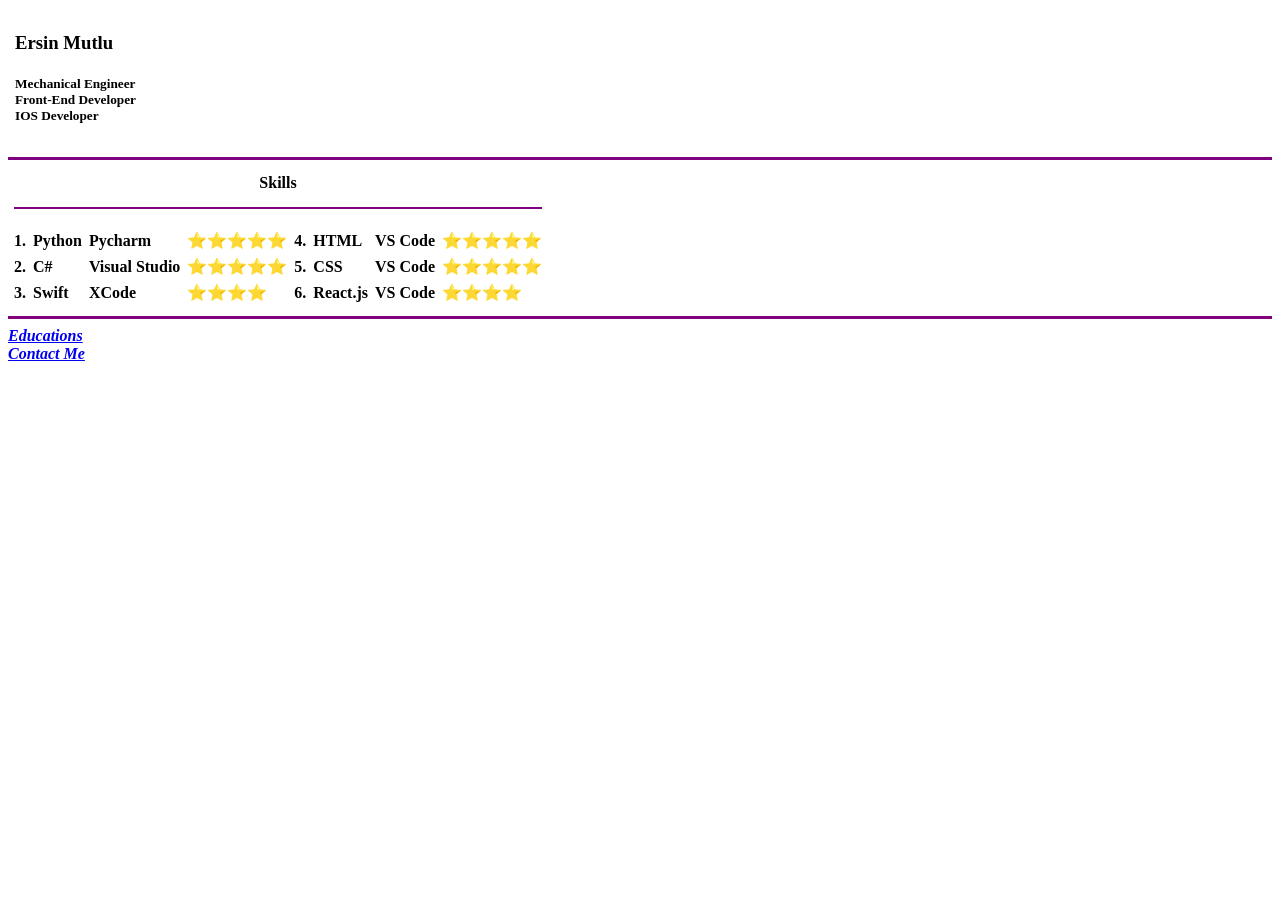
==== index.html @ 3dd2df01 "Add files via upload" ====
<!DOCTYPE html>
<html lang="en">
  <head>
    <meta charset="UTF-8" />
    <meta http-equiv="X-UA-Compatible" content="IE=edge" />
    <meta name="viewport" content="width=device-width, initial-scale=1.0" />
    <title>Ersin Mutlu CV</title>
  </head>
  <body>
    <table>
      <tr>
        <th rowspan="5">
          <img src="/linkednprofile.jpeg" width="150" alt="" />
        </th>
      </tr>
      <th align="left">
        <h3>Ersin Mutlu</h3>
        <h5>
          Mechanical Engineer <br />
          Front-End Developer <br />
          IOS Developer
        </h5>
      </th>
    </table>

    <hr size="3" noshade="" color="purple" />

    <table cellspacing="5">
      <thead align="center">
        <tr>
          <th colspan="8">Skills <br /></th>
        </tr>
      </thead>
      <tr>
        <th colspan="8"><hr size="2" noshade="" color="purple" /></th>
      </tr>
      <tr>
        <th></th>
        <th></th>
        <th></th>
        <th></th>
        <th></th>
        <th></th>
        <th></th>
        <th></th>
        <!-- <th colspan="12" rowspan="4"> <img src="/linkednprofile.jpeg" width="230" alt=""> </th> -->
      </tr>
      <tr align="left">
        <th>1.</th>
        <th>Python</th>
        <th>Pycharm</th>
        <th>⭐️⭐️⭐️⭐️⭐️</th>
        <th>4.</th>
        <th>HTML</th>
        <th>VS Code</th>
        <th>⭐️⭐️⭐️⭐️⭐️</th>
      </tr>
      <tr align="left">
        <th>2.</th>
        <th>C#</th>
        <th>Visual Studio</th>
        <th>⭐️⭐️⭐️⭐️⭐️</th>
        <th>5.</th>
        <th>CSS</th>
        <th>VS Code</th>
        <th>⭐️⭐️⭐️⭐️⭐️</th>
      </tr>
      <tr align="left">
        <th>3.</th>
        <th>Swift</th>
        <th>XCode</th>
        <th>⭐️⭐️⭐️⭐️</th>
        <th>6.</th>
        <th>React.js</th>
        <th>VS Code</th>
        <th>⭐️⭐️⭐️⭐️</th>
      </tr>
    </table>
    <hr size="3" noshade="" color="purple" />
    <a href="/education.html">
      <strong><em>Educations</em></strong>
    </a> 
    <br>
    <a href="contact-me.html">
      <strong><em>Contact Me</em></strong></a
    >
  </body>
</html>
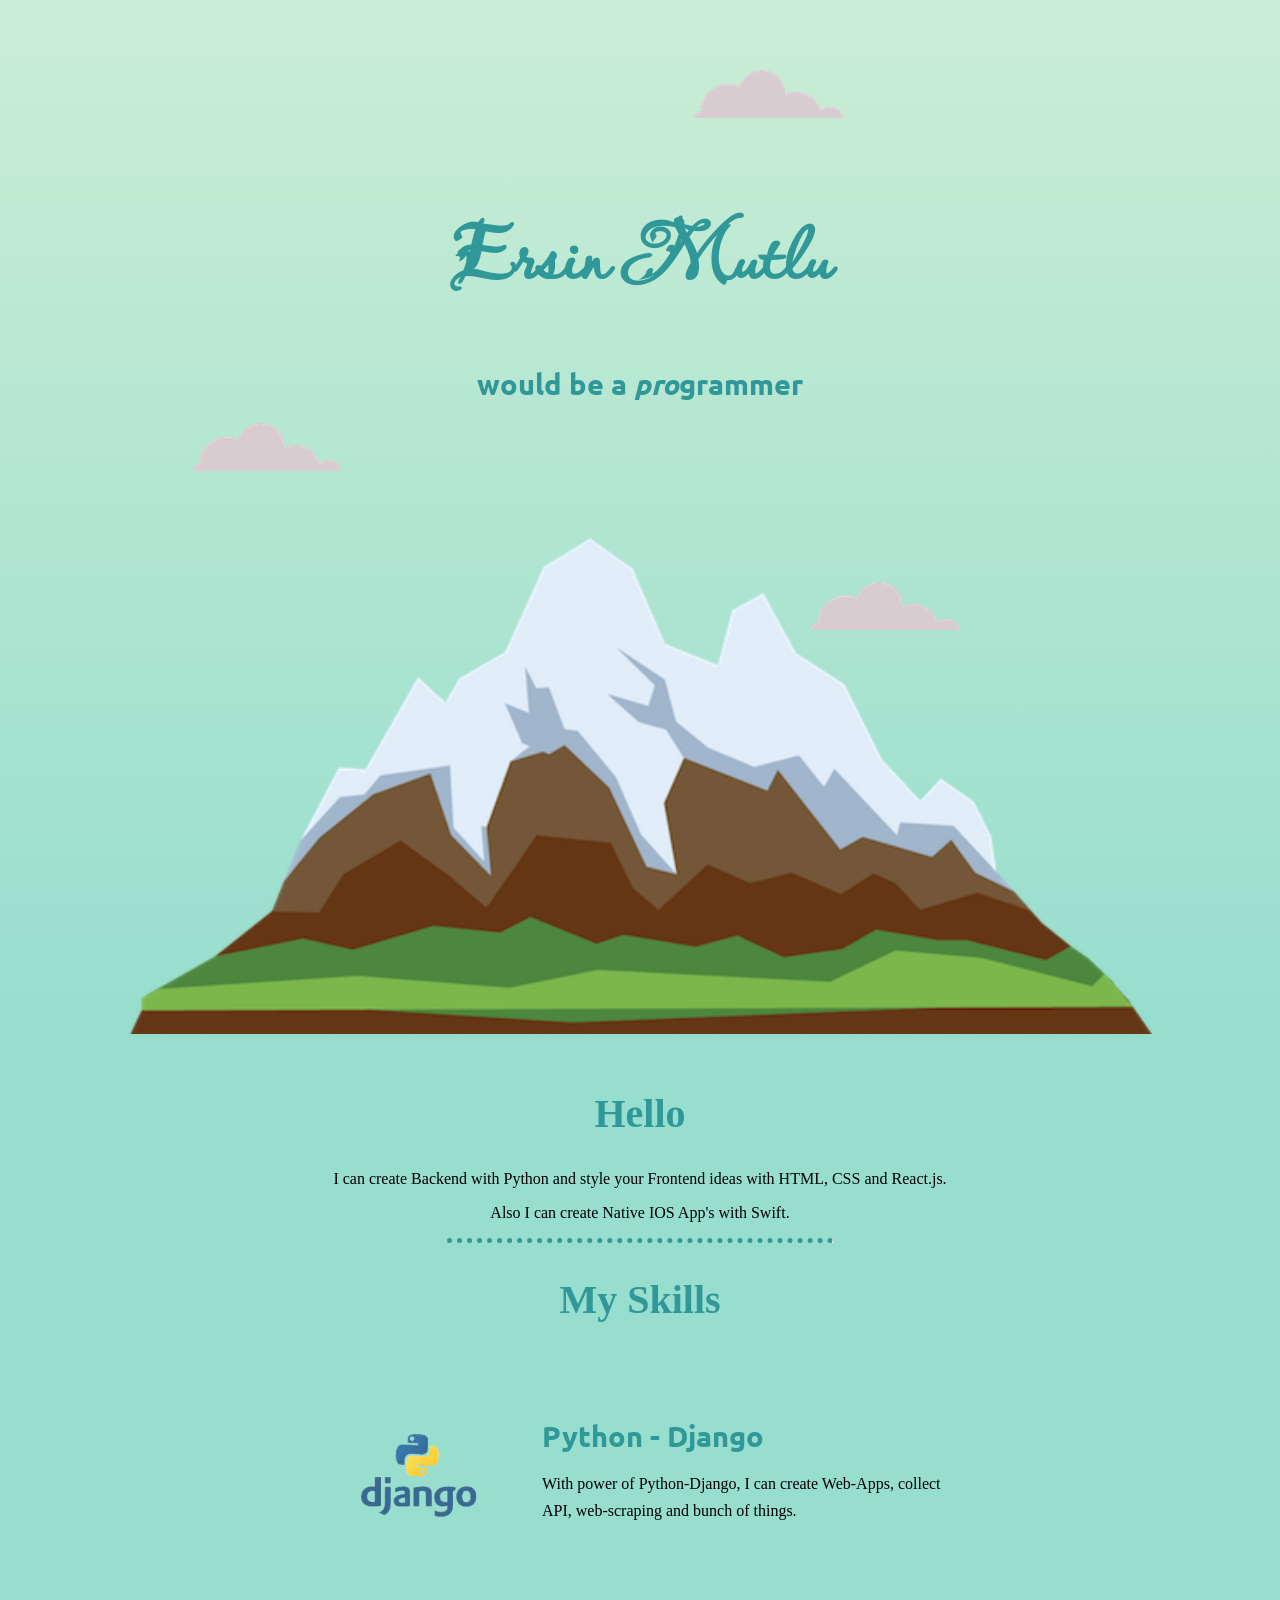
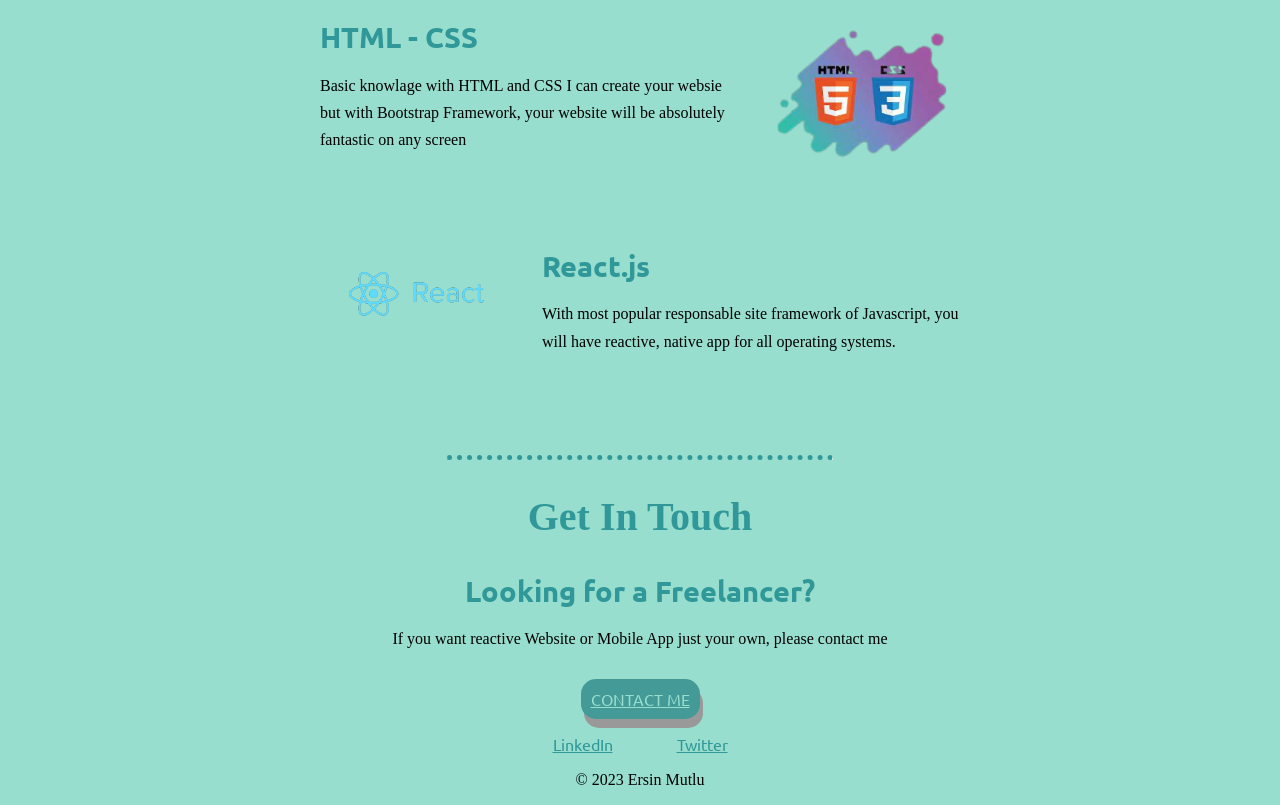
==== commit f90d8923: "Add files via upload" ====
--- a/index.html
+++ b/index.html
@@ -4,85 +4,94 @@
     <meta charset="UTF-8" />
     <meta http-equiv="X-UA-Compatible" content="IE=edge" />
     <meta name="viewport" content="width=device-width, initial-scale=1.0" />
-    <title>Ersin Mutlu CV</title>
+    <title>Ersin Mutlu</title>
+    <link rel="stylesheet" href="css/styles.css" />
+    <link rel="icon" href="favicon.ico" />
+    <link rel="preconnect" href="https://fonts.googleapis.com" />
+    <link rel="preconnect" href="https://fonts.gstatic.com" crossorigin />
+    <link
+      href="https://fonts.googleapis.com/css2?family=Rock+Salt&display=swap"
+      rel="stylesheet"
+    />
+    <link rel="preconnect" href="https://fonts.googleapis.com" />
+    <link rel="preconnect" href="https://fonts.gstatic.com" crossorigin />
+    <link
+      href="https://fonts.googleapis.com/css2?family=Ubuntu:wght@500&display=swap"
+      rel="stylesheet"
+    />
+    <link rel="preconnect" href="https://fonts.googleapis.com" />
+    <link rel="preconnect" href="https://fonts.gstatic.com" crossorigin />
+    <link
+      href="https://fonts.googleapis.com/css2?family=Lavishly+Yours&display=swap"
+      rel="stylesheet"
+    />
   </head>
   <body>
-    <table>
-      <tr>
-        <th rowspan="5">
-          <img src="/linkednprofile.jpeg" width="150" alt="" />
-        </th>
-      </tr>
-      <th align="left">
-        <h3>Ersin Mutlu</h3>
-        <h5>
-          Mechanical Engineer <br />
-          Front-End Developer <br />
-          IOS Developer
-        </h5>
-      </th>
-    </table>
+    <div class="top-site">
+      <img class="top-cloud" src="images/cloud.png" alt="" />
+      <h1>Ersin Mutlu</h1>
+      <h3>would be a <em>pro</em>grammer</h3>
+      <img class="bottom-cloud1" src="images/cloud.png" alt="" />
+      <img class="mountain" src="images/mountain.png" alt="" />
+      <img class="bottom-cloud2" src="images/cloud.png" alt="" />
+    </div>
 
-    <hr size="3" noshade="" color="purple" />
+    <div class="middle-container">
+      <div class="profile">
+        <img src="" alt="" />
+        <h2>Hello</h2>
+        <p>
+          I can create Backend with Python and style your Frontend ideas with
+          HTML, CSS and React.js.
+        </p>
+        <p>Also I can create Native IOS App's with Swift.</p>
+      </div>
+      <hr />
+      <div class="skills">
+        <h2>My Skills</h2>
+        <div class="skill-row">
+          <img class="floatleft" src="images/django.png" alt="" />
+          <h3>Python - Django</h3>
+          <p>
+            With power of Python-Django, I can create Web-Apps, collect API,
+            web-scraping and bunch of things.
+          </p>
+        </div>
+        <div class="skill-row">
+          <img class="floatright" src="images/htmlcss.png" alt="" />
+          <h3>HTML - CSS</h3>
+          <p>
+            Basic knowlage with HTML and CSS I can create your websie but with
+            Bootstrap Framework, your website will be absolutely fantastic on
+            any screen
+          </p>
+        </div>
+        <div class="skill-row">
+          <img class="floatleft" src="images/react.png" alt="" />
+          <h3>React.js</h3>
+          <p>
+            With most popular responsable site framework of Javascript, you will
+            have reactive, native app for all operating systems.
+          </p>
+        </div>
+      </div>
+      <hr />
+      <div class="contact-me">
+        <h2>Get In Touch</h2>
+        <h3>Looking for a Freelancer?</h3>
+        <p>
+          If you want reactive Website or Mobile App just your own, please
+          contact me
+        </p>
+        <a class="btn" href="mailto:ersin.mutlu@outlook.com.tr">CONTACT ME</a>
+      </div>
+    </div>
 
-    <table cellspacing="5">
-      <thead align="center">
-        <tr>
-          <th colspan="8">Skills <br /></th>
-        </tr>
-      </thead>
-      <tr>
-        <th colspan="8"><hr size="2" noshade="" color="purple" /></th>
-      </tr>
-      <tr>
-        <th></th>
-        <th></th>
-        <th></th>
-        <th></th>
-        <th></th>
-        <th></th>
-        <th></th>
-        <th></th>
-        <!-- <th colspan="12" rowspan="4"> <img src="/linkednprofile.jpeg" width="230" alt=""> </th> -->
-      </tr>
-      <tr align="left">
-        <th>1.</th>
-        <th>Python</th>
-        <th>Pycharm</th>
-        <th>⭐️⭐️⭐️⭐️⭐️</th>
-        <th>4.</th>
-        <th>HTML</th>
-        <th>VS Code</th>
-        <th>⭐️⭐️⭐️⭐️⭐️</th>
-      </tr>
-      <tr align="left">
-        <th>2.</th>
-        <th>C#</th>
-        <th>Visual Studio</th>
-        <th>⭐️⭐️⭐️⭐️⭐️</th>
-        <th>5.</th>
-        <th>CSS</th>
-        <th>VS Code</th>
-        <th>⭐️⭐️⭐️⭐️⭐️</th>
-      </tr>
-      <tr align="left">
-        <th>3.</th>
-        <th>Swift</th>
-        <th>XCode</th>
-        <th>⭐️⭐️⭐️⭐️</th>
-        <th>6.</th>
-        <th>React.js</th>
-        <th>VS Code</th>
-        <th>⭐️⭐️⭐️⭐️</th>
-      </tr>
-    </table>
-    <hr size="3" noshade="" color="purple" />
-    <a href="/education.html">
-      <strong><em>Educations</em></strong>
-    </a> 
-    <br>
-    <a href="contact-me.html">
-      <strong><em>Contact Me</em></strong></a
-    >
+    <div class="bottom-container">
+      <a class="footer-link" href="https://www.linkedin.com/">LinkedIn</a>
+      <a class="footer-link" href="https://twitter.com/">Twitter</a>
+      <!-- <a class="footer-link" href="https://www.appbrewery.co/">Website</a> -->
+      <p>© 2023 Ersin Mutlu</p>
+    </div>
   </body>
 </html>
--- a/css/styles.css
+++ b/css/styles.css
@@ -0,0 +1,118 @@
+body {
+  margin: 0;
+  text-align: center;
+  background-color: #97dece;
+}
+
+h1 {
+  font-family: "Lavishly Yours", cursive;
+  font-size: 82px;
+  margin: 50px auto 0 auto;
+  color: #309898;
+  line-height: 2em;
+}
+
+h2 {
+  color: #309898;
+  font-weight: bold;
+  font-size: 2.5em;
+}
+
+span {
+  font-family: "Lavishly Yours", cursive;
+}
+
+.mountain {
+  position: relative;
+  margin: 0;
+  width: 80%;
+  min-width: 800px;
+}
+
+.top-cloud {
+  position: relative;
+  margin: 70px auto 0 40%;
+  right: 10%;
+}
+
+h3 {
+  font-family: "Ubuntu", sans-serif;
+  margin: 30px auto 20px;
+  font-size: 1.8rem;
+  color: #309898;
+}
+
+.middle-container {
+  background-color: #97dece;
+}
+
+.bottom-cloud1 {
+  position: absolute;
+  left: 15%;
+}
+
+.bottom-cloud2 {
+  position: absolute;
+  right: 25%;
+  bottom: 30%;
+}
+
+.top-site {
+  background: linear-gradient(to bottom, #cbedd5 0%, #97dece);
+  margin: 0;
+}
+
+a {
+  font-family: "Ubuntu", sans-serif;
+  color: #309898;
+}
+
+.skill-row {
+  text-align: left;
+  width: 50%;
+  margin: 100px auto;
+  line-height: 1.7em;
+}
+
+.floatleft {
+  float: left;
+  width: 30%;
+  margin-right: 30px;
+}
+
+.floatright {
+  float: right;
+  width: 30%;
+  margin-left: 30px;
+}
+
+hr {
+  border-top: dotted 5px #309898;
+  width: 30%;
+  border-bottom: none;
+}
+
+.btn {
+  display: inline-block;
+  margin: 15px;
+  padding: 10px;
+  cursor: pointer;
+  background-color: #439a97;
+  color: #97dece;
+  border-radius: 15px;
+  box-shadow: 3px 9px #999;
+}
+
+.btn:hover {
+  background-color: #147878;
+}
+
+.btn:active {
+  background-color: #147878;
+  box-shadow: 3px 5px #666;
+  transform: translateY(4px);
+}
+
+.footer-link {
+  margin: 10px 30px;
+}
